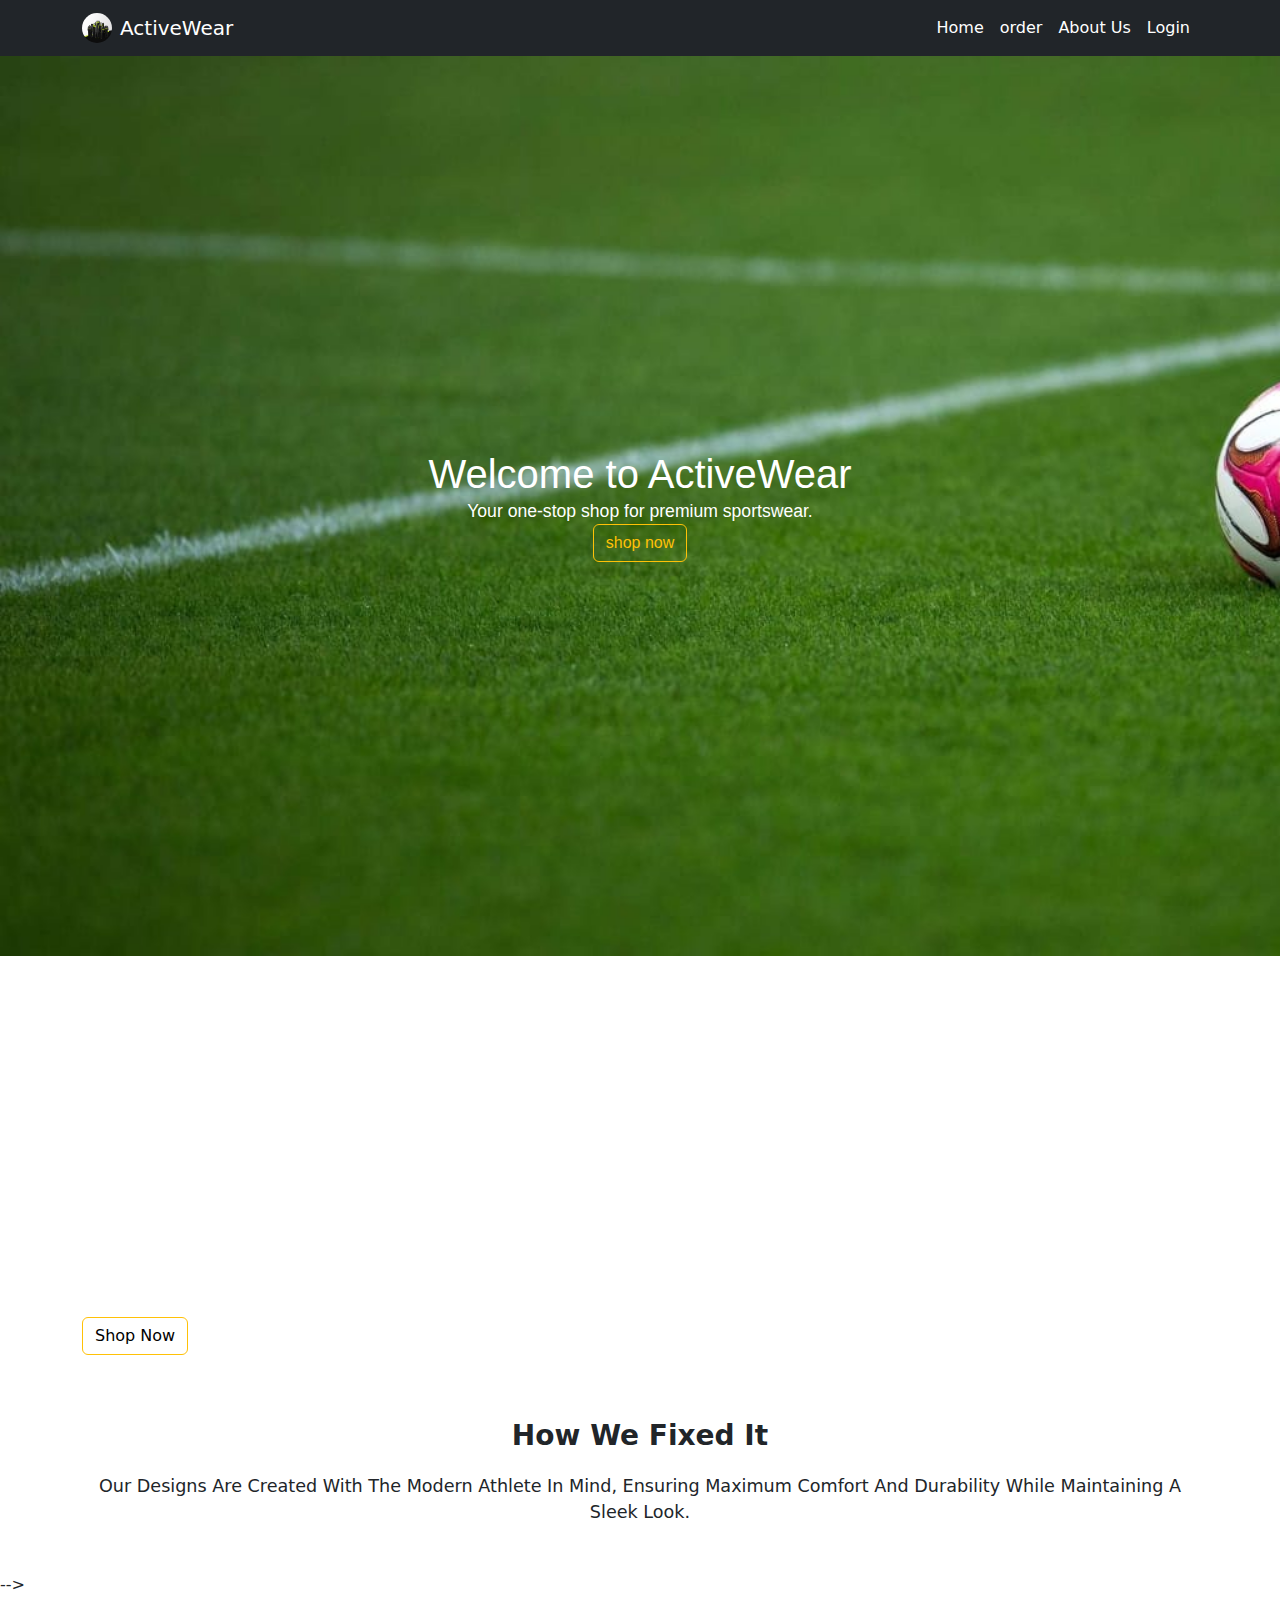
==== html/home.html @ d64e6241 "project files uploaded" ====
<!DOCTYPE html>
<html lang="en">
<head>
  <meta charset="UTF-8">
  <meta name="viewport" content="width=device-width, initial-scale=1.0">
  <title>ActiveWear - Home</title>
  <link rel="stylesheet" href="../css/bootstrap.min.css">
  <link rel="stylesheet" href="../css/home.css">
  <link rel="stylesheet" href="../css/about.css">
  <link rel="stylesheet" href="../css/stylesheet.css">
  <link rel="icon" href="../img1/images (1).jpg">
</head>
<body>
  
     <!-- Navbar -->
  <nav class="navbar navbar-expand-lg navbar-dark bg-dark">
    <div class="container">
        <!-- Logo -->
         <a class="navbar-brand d-flex align-items-center" href="../html/home.html">
          <img src="../img/images (1).jpg" alt="ActiveWear Logo" width="30" height="30" class="me-2">
          ActiveWear
        </a>
      <div class="collapse navbar-collapse" id="navbarNav">
        <ul class="navbar-nav ms-auto">
          <li class="nav-item"><a class="nav-link" href="./home.html">Home</a></li>
          <li class="nav-item"><a class="nav-link" href="./index.html">order</a></li>
          <li class="nav-item"><a class="nav-link" href="./about.html">About Us</a></li>
          <li class="nav-item"><a class="nav-link" id="loginButton" href="./login.html">Login</a></li>
        </ul>
      </div>
    </div>
  </nav>
  <!-- Content Section -->
        <section class="body-home">
    <div id="content" class="text-center d-flex flex-column align-items-center justify-content-center vh-100 text-white">
      <h1 id="dynamicHeading">Welcome to ActiveWear</h1>
      <p id="dynamicText">Your one-stop shop for premium sportswear.</p>
      <button class="btn btn-outline-warning " id="shopNow">shop now</button>
    </div>
        </section>
        <div class="cart d-none">
                <div class="cart-title h2">
                    Your Cart
                </div>
        
                <!-- cart content -->
                <div class="cart-content">
                </div>
                 <div class="line">
                 </div>
        
                 <!-- Buy Button -->
                  <button type="button" class="btn-buy">Buy Now</button>
        
                  <!-- Cart close -->
                  <i class="fa-regular fa-x close-cart "></i>
        </div>
        
       
        
        <section class="about-section container my-5 ">
                <div class="row align-items-center text-white inner2">
                  
                  <div class="col-md-6">
                    <h2>How It All Started</h2>
                    <p>We started ActiveWear because we wanted to create stylish and comfortable sportswear that fits perfectly for everyone. Our journey began with a commitment to quality and performance.</p>
                    <a href="./index.html" class="btn btn-outline-warning text-black">Shop Now</a>
                  </div>
                </div>
                <div class="row mt-5"> 
                  <div class="col-md-12 text-center">
                    <h3>How We Fixed It</h3>
                    <p class="text-capitalize">Our designs are created with the modern athlete in mind, ensuring maximum comfort and durability while maintaining a sleek look.</p>
                  </div>
                </div>
              </section>
</section> -->
        <script src="../js/bootstrap.bundle.min.js"></script>
        <script src="../js/home.js"></script>
        <script src="../js/about.js"></script>
        <script src="../js/main1.js"></script>
</body>
</html>
---- css/home.css ----
*{
  padding: 0;
  margin: 0;
  box-sizing: border-box;
}
/* General Reset */
.body-home {
  background: url(../img/Aball.jpg) ;
   
  background-repeat: repeat;
  background-size: cover;   
  font-family: Arial, sans-serif;
  margin: 0;
  padding: 0; 
}
/* Navbar Logo */
.navbar-brand img {
  border-radius: 50%;
}

/* Login Form Styling */
#loginForm {
  max-width: 400px;
}

/*  Hover */
.nav-link {
  position: relative;
  color: #fff;
  text-decoration: none;
  transition: color 0.3s ease;
}

.nav-link:hover {
  color: #f8c146;
}

.nav-link::after {
  content: '';
  position: absolute;
  width: 0;
  height: 2px;
  background: #f8c146;
  bottom: -5px;
  left: 0;
  transition: width 0.3s ease;
}

.nav-link:hover::after {
  width: 100%;
}


#content {
  display: flex;
  align-items: center;
  justify-content: center;
  flex-direction: column;
  color: white;
  text-align: center;
  transition: color 1s ease-in-out;
}

h1, p {
  margin: 0;
  transition: color 1s ease-in-out;
}
.inner2{
  width: 80vh;
  width: 900px;
  font-size:50px ;
  padding-top: 8rem;
}
---- css/about.css ----
*{
  padding: 0;
  margin: 0;
  box-sizing: border-box;
} 
.body-about {
  background: url('../img/shoes.jpg') ;
  height: 100vh;
  background-repeat: no-repeat;
  background-size: cover;
  font-family: Arial, sans-serif;
  margin: 0;
  padding: 0;
  width: 100%;
}
#img{
  border-radius: 100%;
}

/* Navbar Logo */
.navbar-brand img {
  border-radius: 50%;
}

/* Login Form Styling */
#loginForm {
  max-width: 400px;
}

/*  Hover */
.nav-link {
  position: relative;
  color: #fff;
  text-decoration: none;
  transition: color 0.3s ease;
}

.nav-link:hover {
  color: #f8c146;
}

.nav-link::after {
  content: '';
  position: absolute;
  width: 0;
  height: 2px;
  background: #f8c146;
  bottom: -5px;
  left: 0;
  transition: width 0.3s ease;
}

.nav-link:hover::after {
  width: 100%;
}
.about-section {
  margin-top: 50px;
}

.about-section img {
  border-radius: 10px;
}

h2, h3 {
  font-weight: bold;
  margin-bottom: 20px;
}

p {
  font-size: 1.1rem;
}

.btn-dark {
  background-color: #333;
  color: #fff;
  padding: 10px 20px;
  text-transform: uppercase;
  transition: background-color 0.3s;
}

.btn-dark:hover {
  background-color: #555;
}

/* Responsiveness */
@media (max-width: 768px) {
  .about-section .row {
    flex-direction: column-reverse;
  }

  .about-section img {
    margin-bottom: 20px;
  }}
---- css/stylesheet.css ----
.img{
        width: 40px;
}
.view-all-cards{
        display: none;
}
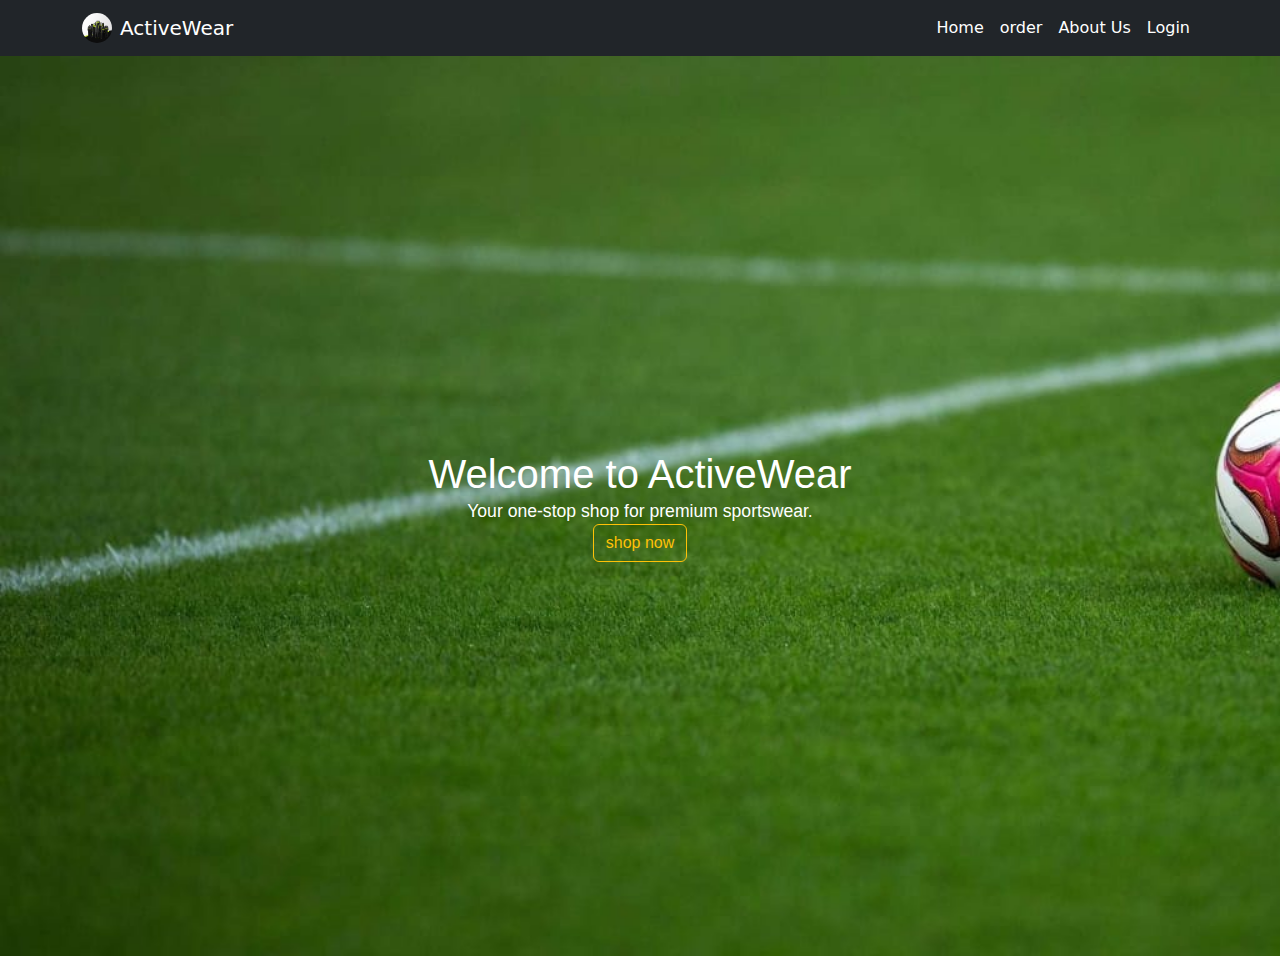
==== commit 2aad991e: "changes on the html folder" ====
--- a/html/home.html
+++ b/html/home.html
@@ -32,49 +32,13 @@
   </nav>
   <!-- Content Section -->
         <section class="body-home">
-    <div id="content" class="text-center d-flex flex-column align-items-center justify-content-center vh-100 text-white">
-      <h1 id="dynamicHeading">Welcome to ActiveWear</h1>
-      <p id="dynamicText">Your one-stop shop for premium sportswear.</p>
-      <button class="btn btn-outline-warning " id="shopNow">shop now</button>
-    </div>
+           <div id="content" class="text-center d-flex flex-column align-items-center justify-content-center vh-100 text-white">
+                <h1 id="dynamicHeading">Welcome to ActiveWear</h1>
+                <p id="dynamicText">Your one-stop shop for premium sportswear.</p>
+                <button class="btn btn-outline-warning " id="shopNow">shop now</button>
+           </div>
         </section>
-        <div class="cart d-none">
-                <div class="cart-title h2">
-                    Your Cart
-                </div>
-        
-                <!-- cart content -->
-                <div class="cart-content">
-                </div>
-                 <div class="line">
-                 </div>
-        
-                 <!-- Buy Button -->
-                  <button type="button" class="btn-buy">Buy Now</button>
-        
-                  <!-- Cart close -->
-                  <i class="fa-regular fa-x close-cart "></i>
-        </div>
-        
-       
-        
-        <section class="about-section container my-5 ">
-                <div class="row align-items-center text-white inner2">
-                  
-                  <div class="col-md-6">
-                    <h2>How It All Started</h2>
-                    <p>We started ActiveWear because we wanted to create stylish and comfortable sportswear that fits perfectly for everyone. Our journey began with a commitment to quality and performance.</p>
-                    <a href="./index.html" class="btn btn-outline-warning text-black">Shop Now</a>
-                  </div>
-                </div>
-                <div class="row mt-5"> 
-                  <div class="col-md-12 text-center">
-                    <h3>How We Fixed It</h3>
-                    <p class="text-capitalize">Our designs are created with the modern athlete in mind, ensuring maximum comfort and durability while maintaining a sleek look.</p>
-                  </div>
-                </div>
-              </section>
-</section> -->
+</section> 
         <script src="../js/bootstrap.bundle.min.js"></script>
         <script src="../js/home.js"></script>
         <script src="../js/about.js"></script>
